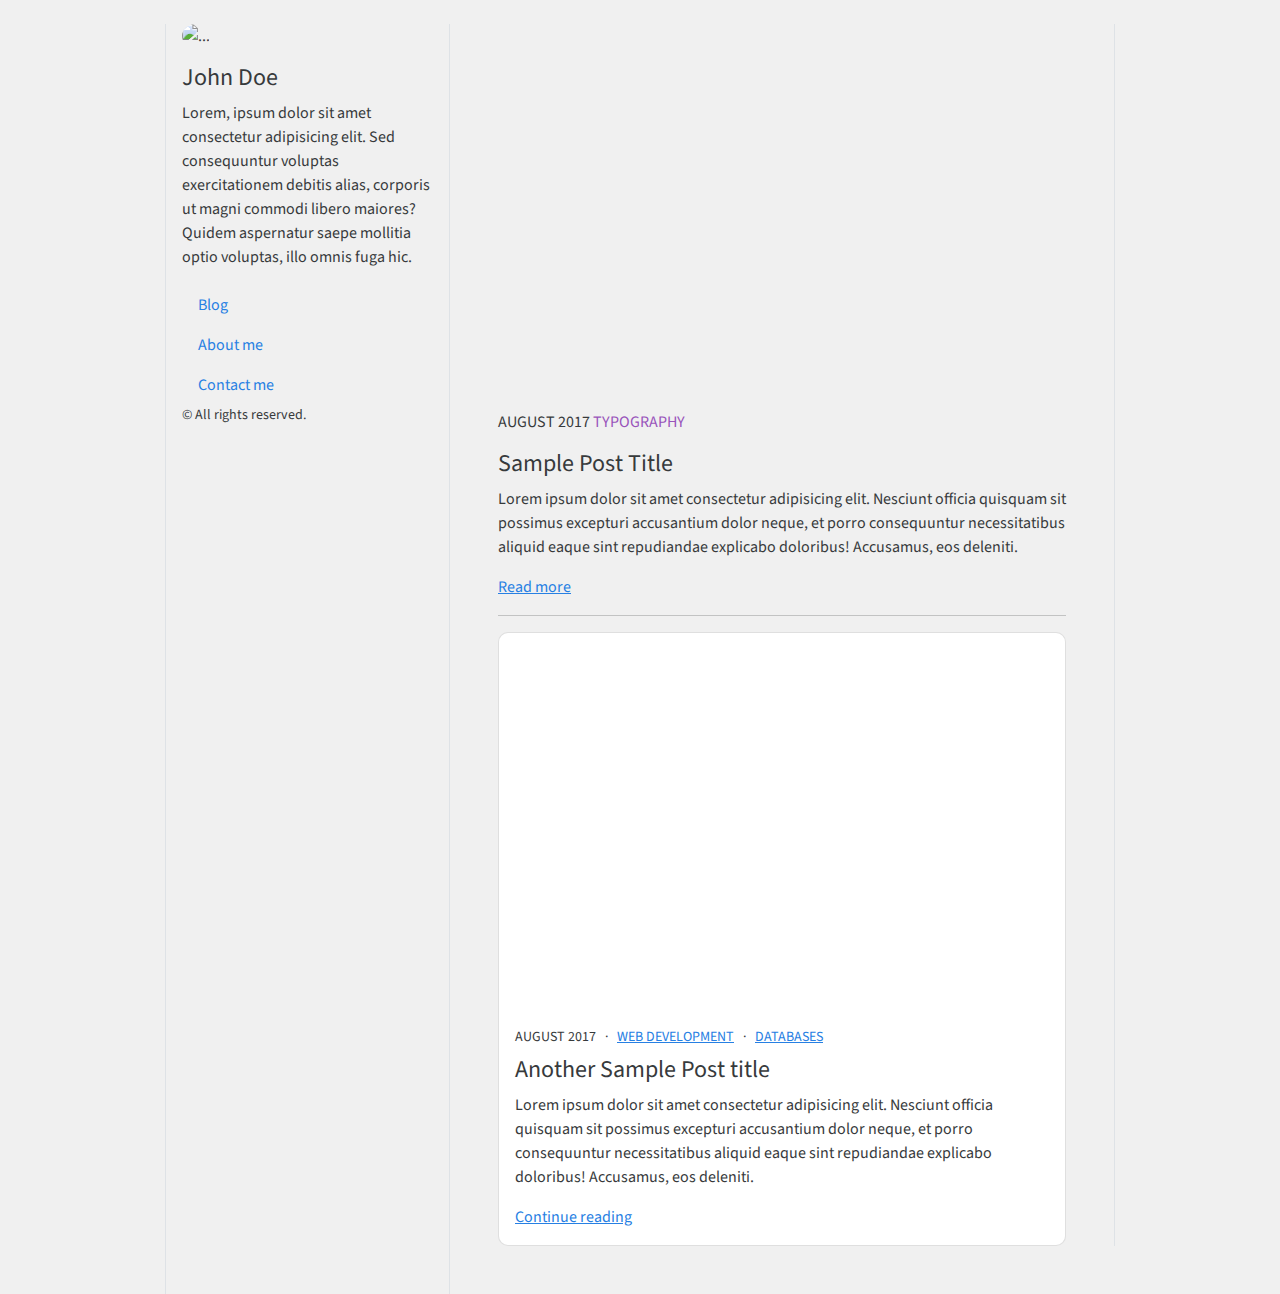
==== index.html @ c925407e "modify link class" ====
<html lang="en">

<head>
  <meta charset="UTF-8">
  <meta http-equiv="X-UA-Compatible" content="IE=edge">
  <meta name="viewport" content="width=device-width, initial-scale=1.0">
  <title>Web Development Blog</title>
  <link rel="stylesheet" href="bootstrap.css">
  <link rel="stylesheet" href="custom.css">
</head>

<body>
  <div class="container mt-4">
    <div class="row">
      <div class="col-md-3 offset-md-1 border-start pe-3 ps-3 border-end">
        <img src="https://place-hold.it/100x100/grey/white" class="rounded-circle mb-3" alt="...">
        <h4>John Doe</h4>
        <p>Lorem, ipsum dolor sit amet consectetur adipisicing elit. Sed consequuntur voluptas exercitationem debitis alias, corporis ut magni commodi libero maiores? Quidem aspernatur saepe mollitia optio voluptas, illo omnis fuga hic.</p>

        <ul class="nav flex-column">
          <li class="nav-item">
            <a class="nav-link active" aria-current="page" href="#">Blog</a>
          </li>
          <li class="nav-item">
            <a class="nav-link" href="#">About me</a>
          </li>
          <li class="nav-item">
            <a class="nav-link" href="#">Contact me</a>
          </li>
        </ul>

        <p>
          <small>&copy; All rights reserved.</small>
        </p>
      </div>
      <div class="col-md-7 border-end pe-5 ps-5 mb-5">
        <!-- <h3 class="mb-3">Main content</h3> -->
        <iframe width="672" height="378" src="https://www.youtube.com/embed/9ylj9NR0Lcg" title="YouTube video player" frameborder="0" allow="accelerometer; autoplay; clipboard-write; encrypted-media; gyroscope; picture-in-picture" allowfullscreen></iframe>
        <p class="mt-2">AUGUST 2017 <span class="text-info">TYPOGRAPHY</span></p>
        <h4>Sample Post Title</h4>
        <p>Lorem ipsum dolor sit amet consectetur adipisicing elit. Nesciunt officia quisquam sit possimus excepturi accusantium dolor neque, et porro consequuntur necessitatibus aliquid eaque sint repudiandae explicabo doloribus! Accusamus, eos deleniti.</p>
        <a class="" aria-current="page" href="#">Read more</a>
        <hr>
        <div class="card" style="width: auto;">
          <!-- <div class="card-header">
            AUGUST 2017 <span class="text-info"> MySQL | Databases </span>
          </div> -->
          <iframe class="yt-player" width="672" height="378" src="https://www.youtube.com/embed/9ylj9NR0Lcg" title="YouTube video player" frameborder="0" allow="accelerometer; autoplay; clipboard-write; encrypted-media; gyroscope; picture-in-picture" allowfullscreen></iframe>
          <div class="card-body">
            <small>AUGUST 2017&nbsp;&nbsp;&nbsp;&middot;&nbsp;&nbsp;&nbsp;<a class="link" href="#">WEB DEVELOPMENT</a>&nbsp;&nbsp;&nbsp;&middot;&nbsp;&nbsp;&nbsp;<a class="link" href="#">DATABASES</a></small>
            <h4 class="card-title mt-2">Another Sample Post title</h4>
            <p class="card-text">Lorem ipsum dolor sit amet consectetur adipisicing elit. Nesciunt officia quisquam sit possimus excepturi accusantium dolor neque, et porro consequuntur necessitatibus aliquid eaque sint repudiandae explicabo doloribus! Accusamus, eos deleniti.</p>
            <a class="link" aria-current="page" href="#">Continue reading</a>
          </div>
        </div>
      </div>
    </div>
  </div>

  <script src="https://cdn.jsdelivr.net/npm/bootstrap@5.1.0/dist/js/bootstrap.bundle.min.js" integrity="sha384-U1DAWAznBHeqEIlVSCgzq+c9gqGAJn5c/t99JyeKa9xxaYpSvHU5awsuZVVFIhvj" crossorigin="anonymous"></script>
</body>

</html>
---- custom.css ----
body {
  background-color: #F0F0F0;
}

.link {
  text-decoration: none;
}
.card {
  border-radius: 10px;
}
.yt-player {
  border-radius: 10px 10px 0 0;
}
.link {
  text-decoration: underline;
}
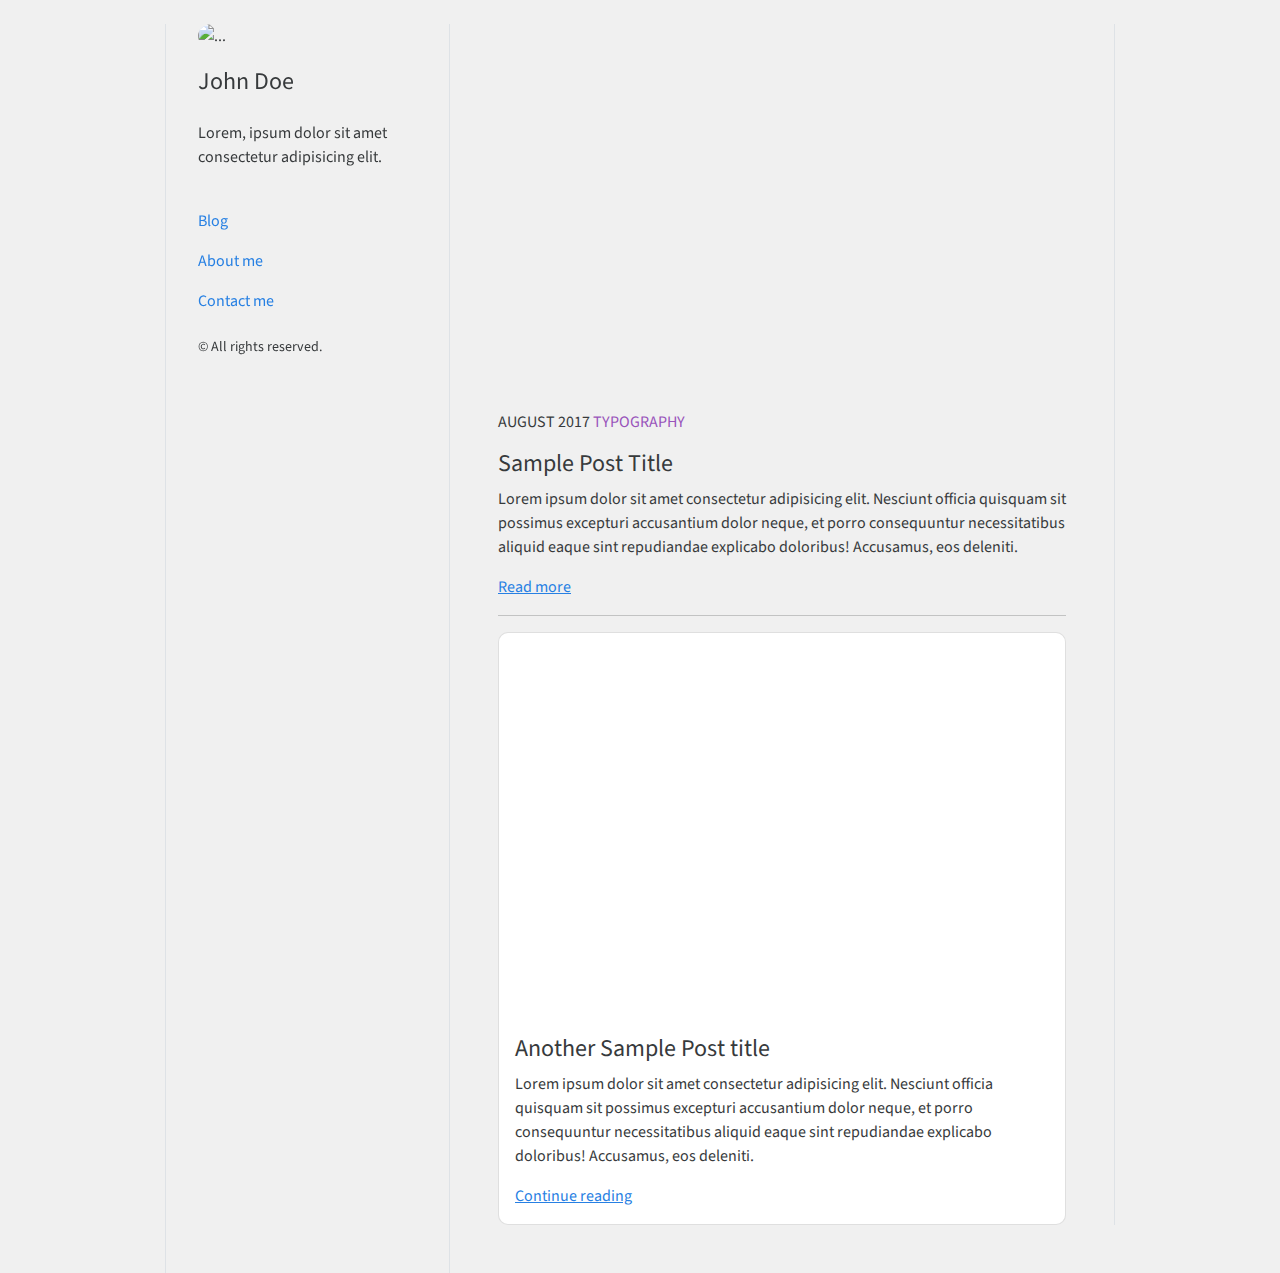
==== commit 9534ce26: "add padding to side nav elements" ====
--- a/index.html
+++ b/index.html
@@ -12,10 +12,10 @@
 <body>
   <div class="container mt-4">
     <div class="row">
-      <div class="col-md-3 offset-md-1 border-start pe-3 ps-3 border-end">
-        <img src="https://place-hold.it/100x100/grey/white" class="rounded-circle mb-3" alt="...">
-        <h4>John Doe</h4>
-        <p>Lorem, ipsum dolor sit amet consectetur adipisicing elit. Sed consequuntur voluptas exercitationem debitis alias, corporis ut magni commodi libero maiores? Quidem aspernatur saepe mollitia optio voluptas, illo omnis fuga hic.</p>
+      <div class="col-md-3 offset-md-1 border-start pe-3 ps-3 border-end sticky-top">
+        <img src="https://place-hold.it/80x80/grey/white" class="rounded-circle mb-1 ms-3" alt="...">
+        <h4 class="ps-3 pt-3">John Doe</h4>
+        <p class="p-3">Lorem, ipsum dolor sit amet consectetur adipisicing elit.</p>
 
         <ul class="nav flex-column">
           <li class="nav-item">
@@ -29,7 +29,7 @@
           </li>
         </ul>
 
-        <p>
+        <p class="p-3">
           <small>&copy; All rights reserved.</small>
         </p>
       </div>
@@ -47,7 +47,7 @@
           </div> -->
           <iframe class="yt-player" width="672" height="378" src="https://www.youtube.com/embed/9ylj9NR0Lcg" title="YouTube video player" frameborder="0" allow="accelerometer; autoplay; clipboard-write; encrypted-media; gyroscope; picture-in-picture" allowfullscreen></iframe>
           <div class="card-body">
-            <small>AUGUST 2017&nbsp;&nbsp;&nbsp;&middot;&nbsp;&nbsp;&nbsp;<a class="link" href="#">WEB DEVELOPMENT</a>&nbsp;&nbsp;&nbsp;&middot;&nbsp;&nbsp;&nbsp;<a class="link" href="#">DATABASES</a></small>
+            <!-- <small>PUBLISHED ON AUGUST 31, 2021 BY NORMAN E. WRIGHT&nbsp;&nbsp;&nbsp;&middot;&nbsp;&nbsp;&nbsp;<a class="link" href="#">WEB DEVELOPMENT</a>&nbsp;&nbsp;&nbsp;&middot;&nbsp;&nbsp;&nbsp;<a class="link" href="#">DATABASES</a></small> -->
             <h4 class="card-title mt-2">Another Sample Post title</h4>
             <p class="card-text">Lorem ipsum dolor sit amet consectetur adipisicing elit. Nesciunt officia quisquam sit possimus excepturi accusantium dolor neque, et porro consequuntur necessitatibus aliquid eaque sint repudiandae explicabo doloribus! Accusamus, eos deleniti.</p>
             <a class="link" aria-current="page" href="#">Continue reading</a>
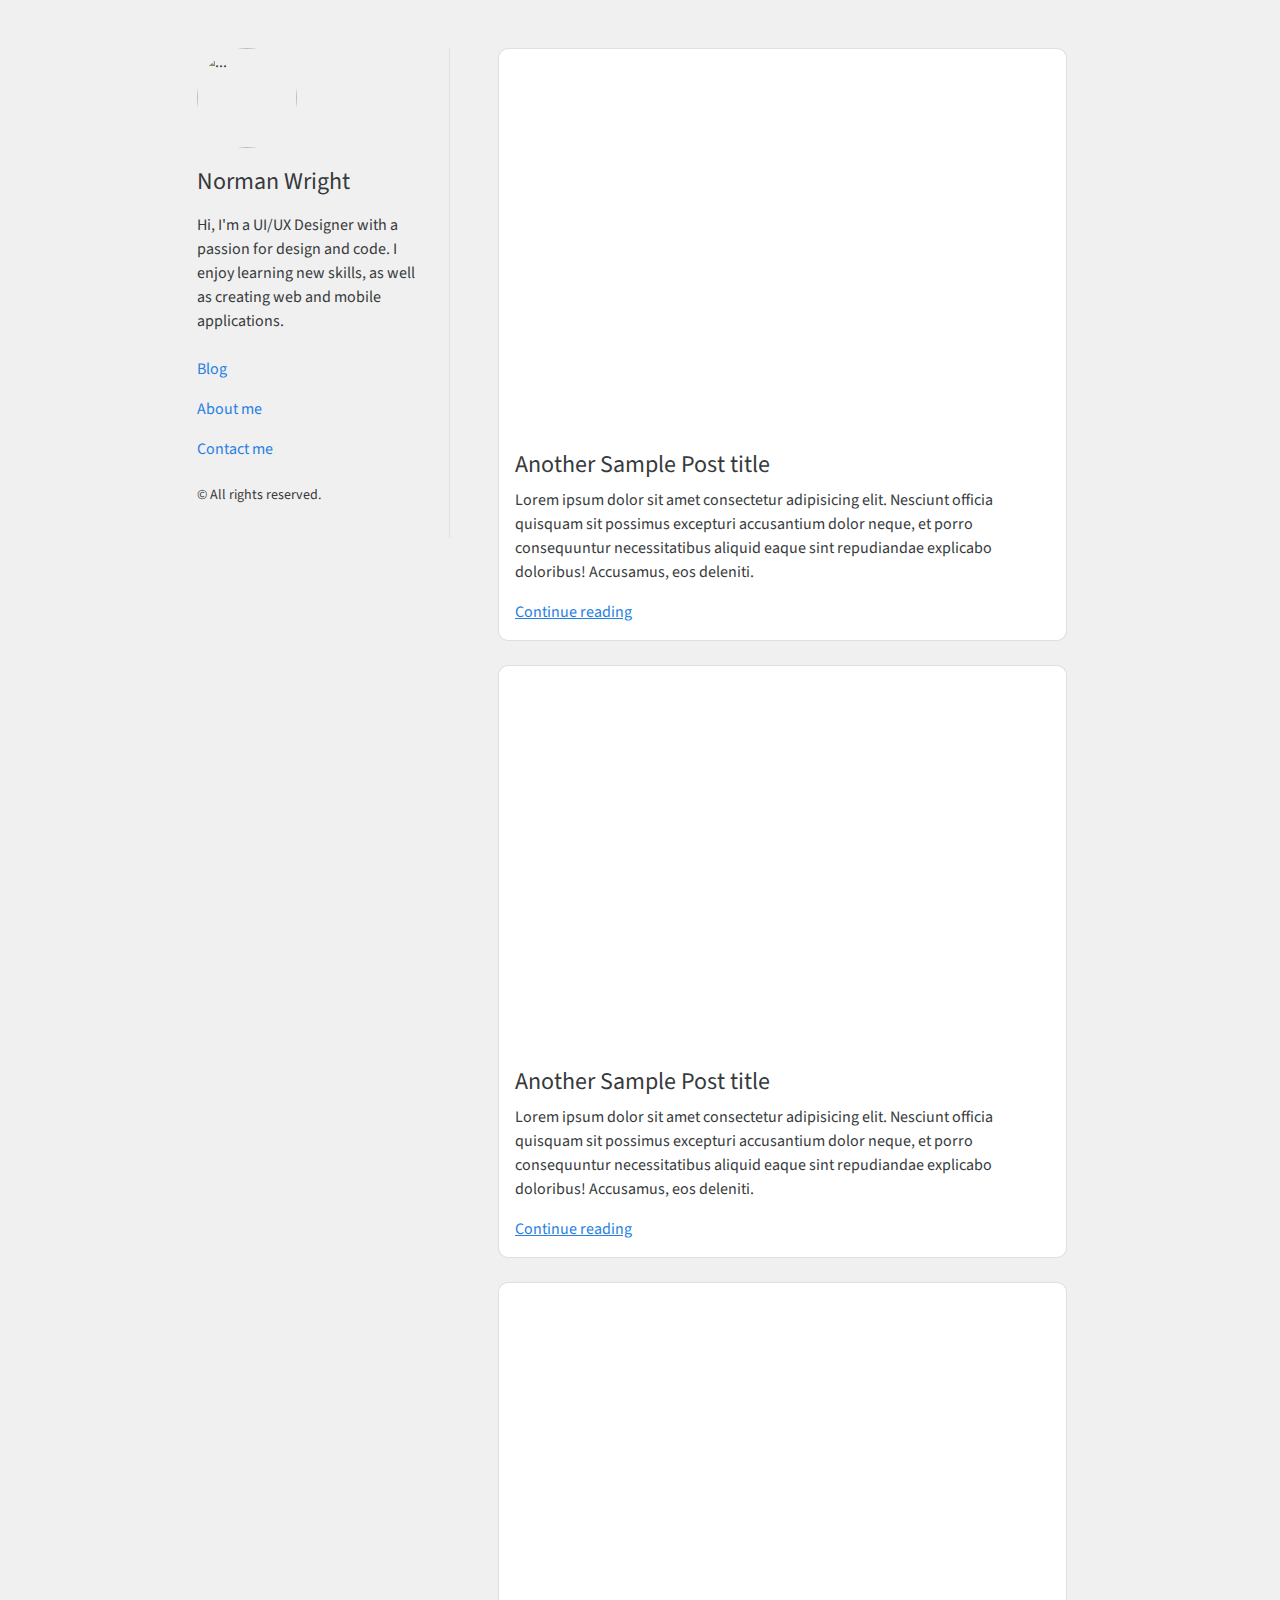
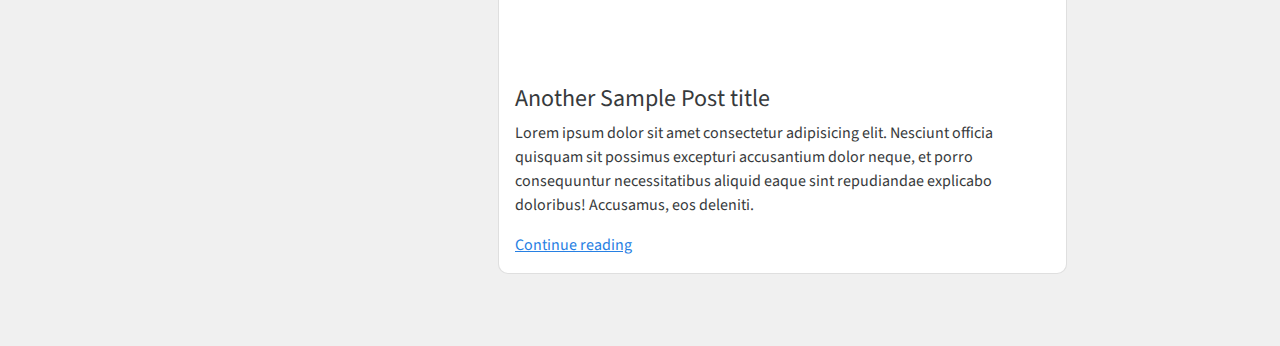
==== commit 712a55bd: "clean up layout, add photo, short intro, and sample videos" ====
--- a/index.html
+++ b/index.html
@@ -10,12 +10,12 @@
 </head>
 
 <body>
-  <div class="container mt-4">
+  <div class="container mt-5">
     <div class="row">
-      <div class="col-md-3 offset-md-1 border-start pe-3 ps-3 border-end sticky-top">
-        <img src="https://place-hold.it/80x80/grey/white" class="rounded-circle mb-1 ms-3" alt="...">
-        <h4 class="ps-3 pt-3">John Doe</h4>
-        <p class="p-3">Lorem, ipsum dolor sit amet consectetur adipisicing elit.</p>
+      <div class="col-md-3 offset-md-1 pe-3 ps-3 border-end h-75 d-inline-block">
+        <img src="norman-wright.png" class="profile-pic rounded-circle mb-1 ms-3" alt="...">
+        <h4 class="ps-3 pt-3">Norman Wright</h4>
+        <p class="ps-3 pt-2 pe-3">Hi, I'm a UI/UX Designer with a passion for design and code. I enjoy learning new skills, as well as creating web and mobile applications.</p>
 
         <ul class="nav flex-column">
           <li class="nav-item">
@@ -33,15 +33,18 @@
           <small>&copy; All rights reserved.</small>
         </p>
       </div>
-      <div class="col-md-7 border-end pe-5 ps-5 mb-5">
+      <div class="col-md-7 pe-5 ps-5 mb-5">
+
         <!-- <h3 class="mb-3">Main content</h3> -->
-        <iframe width="672" height="378" src="https://www.youtube.com/embed/9ylj9NR0Lcg" title="YouTube video player" frameborder="0" allow="accelerometer; autoplay; clipboard-write; encrypted-media; gyroscope; picture-in-picture" allowfullscreen></iframe>
+        <!-- <iframe width="672" height="378" src="https://www.youtube.com/embed/9ylj9NR0Lcg" title="YouTube video player" frameborder="0" allow="accelerometer; autoplay; clipboard-write; encrypted-media; gyroscope; picture-in-picture" allowfullscreen></iframe>
         <p class="mt-2">AUGUST 2017 <span class="text-info">TYPOGRAPHY</span></p>
         <h4>Sample Post Title</h4>
         <p>Lorem ipsum dolor sit amet consectetur adipisicing elit. Nesciunt officia quisquam sit possimus excepturi accusantium dolor neque, et porro consequuntur necessitatibus aliquid eaque sint repudiandae explicabo doloribus! Accusamus, eos deleniti.</p>
         <a class="" aria-current="page" href="#">Read more</a>
-        <hr>
-        <div class="card" style="width: auto;">
+        <hr> -->
+
+
+        <div class="card mb-4" style="width: auto;">
           <!-- <div class="card-header">
             AUGUST 2017 <span class="text-info"> MySQL | Databases </span>
           </div> -->
@@ -53,6 +56,28 @@
             <a class="link" aria-current="page" href="#">Continue reading</a>
           </div>
         </div>
+
+
+        <div class="card mb-4" style="width: auto;">
+          <iframe class="yt-player" width="672" height="378" src="https://www.youtube.com/embed/t7DrJqcUviA" title="YouTube video player" frameborder="0" allow="accelerometer; autoplay; clipboard-write; encrypted-media; gyroscope; picture-in-picture" allowfullscreen></iframe>
+          <div class="card-body">
+            <h4 class="card-title mt-2">Another Sample Post title</h4>
+            <p class="card-text">Lorem ipsum dolor sit amet consectetur adipisicing elit. Nesciunt officia quisquam sit possimus excepturi accusantium dolor neque, et porro consequuntur necessitatibus aliquid eaque sint repudiandae explicabo doloribus! Accusamus, eos deleniti.</p>
+            <a class="link" aria-current="page" href="#">Continue reading</a>
+          </div>
+        </div>
+
+
+        <div class="card mb-4" style="width: auto;">
+          <iframe class="yt-player" width="672" height="378" src="https://www.youtube.com/embed/_8V5o2UHG0E" title="YouTube video player" frameborder="0" allow="accelerometer; autoplay; clipboard-write; encrypted-media; gyroscope; picture-in-picture" allowfullscreen></iframe>
+          <div class="card-body">
+            <h4 class="card-title mt-2">Another Sample Post title</h4>
+            <p class="card-text">Lorem ipsum dolor sit amet consectetur adipisicing elit. Nesciunt officia quisquam sit possimus excepturi accusantium dolor neque, et porro consequuntur necessitatibus aliquid eaque sint repudiandae explicabo doloribus! Accusamus, eos deleniti.</p>
+            <a class="link" aria-current="page" href="#">Continue reading</a>
+          </div>
+        </div>
+
+
       </div>
     </div>
   </div>
--- a/custom.css
+++ b/custom.css
@@ -1,7 +1,10 @@
 body {
   background-color: #F0F0F0;
 }
-
+.profile-pic {
+  height: 100px;
+  width: 100px;
+}
 .link {
   text-decoration: none;
 }
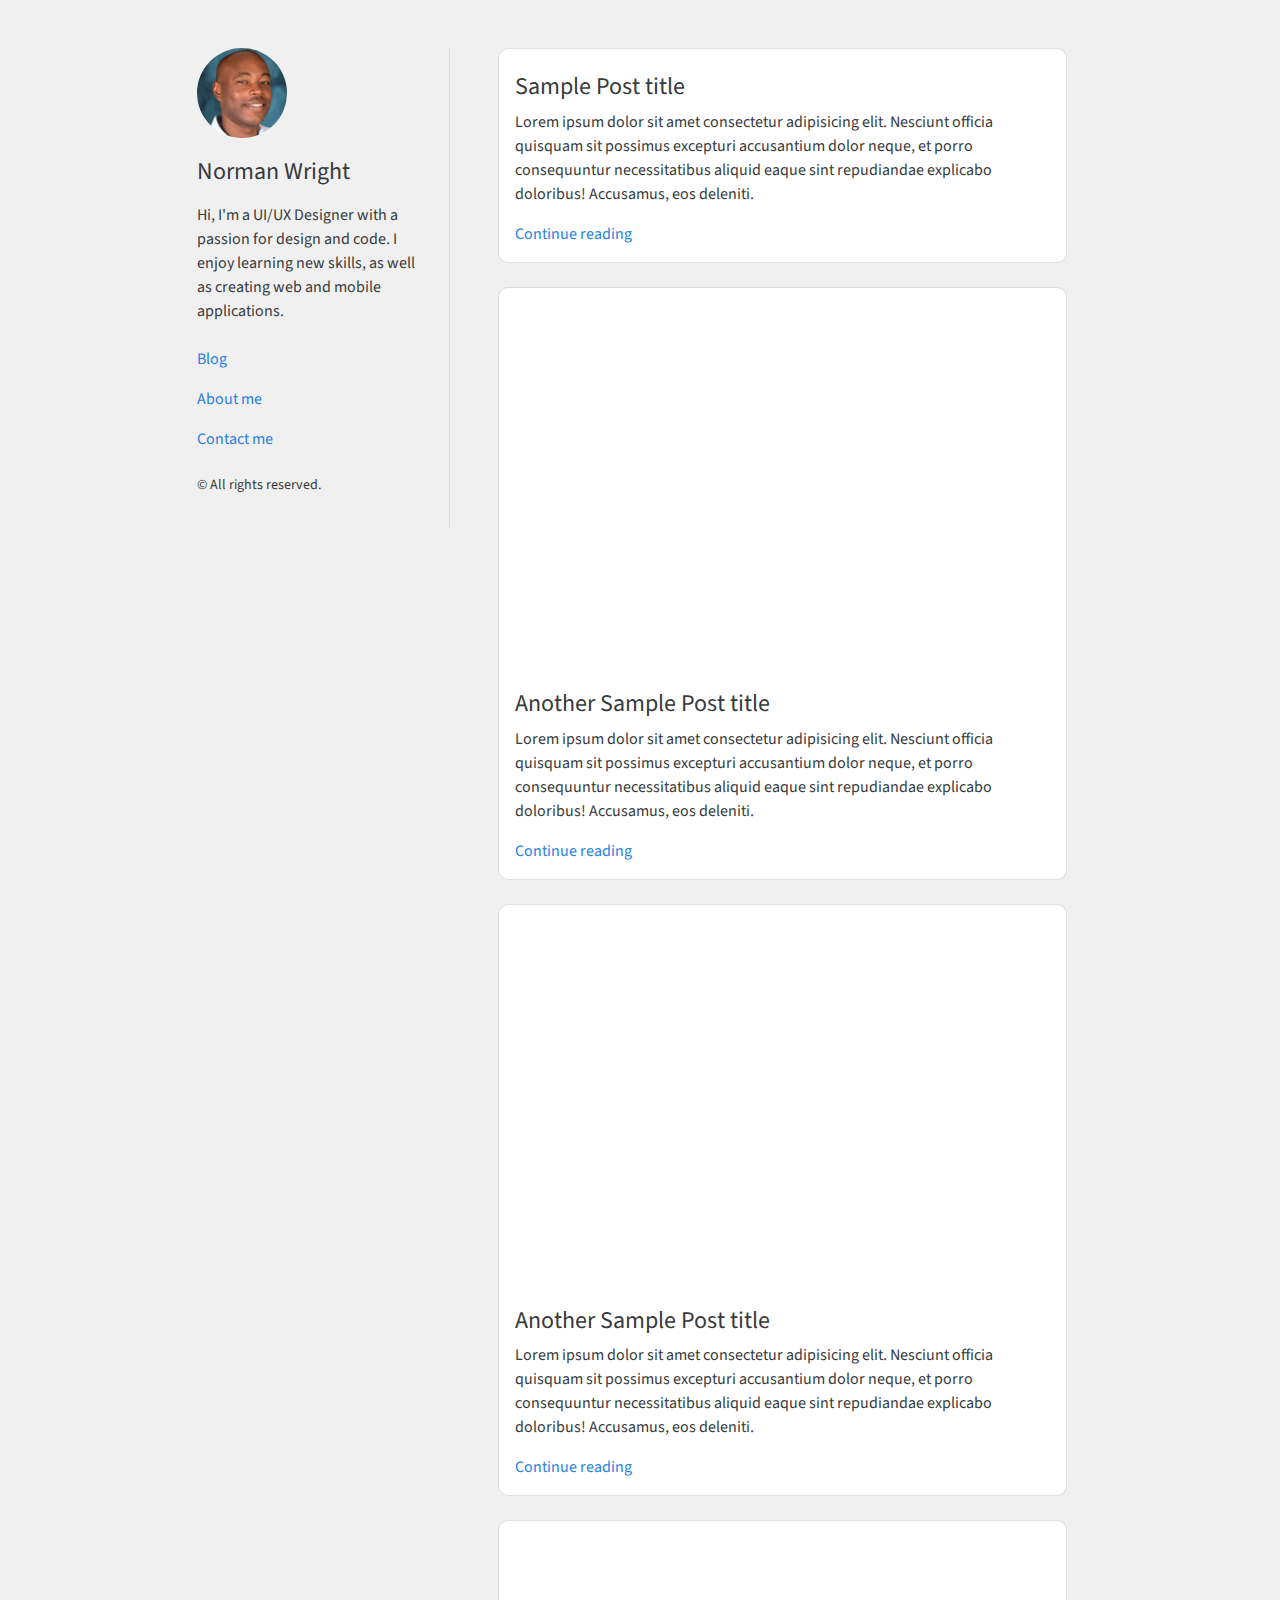
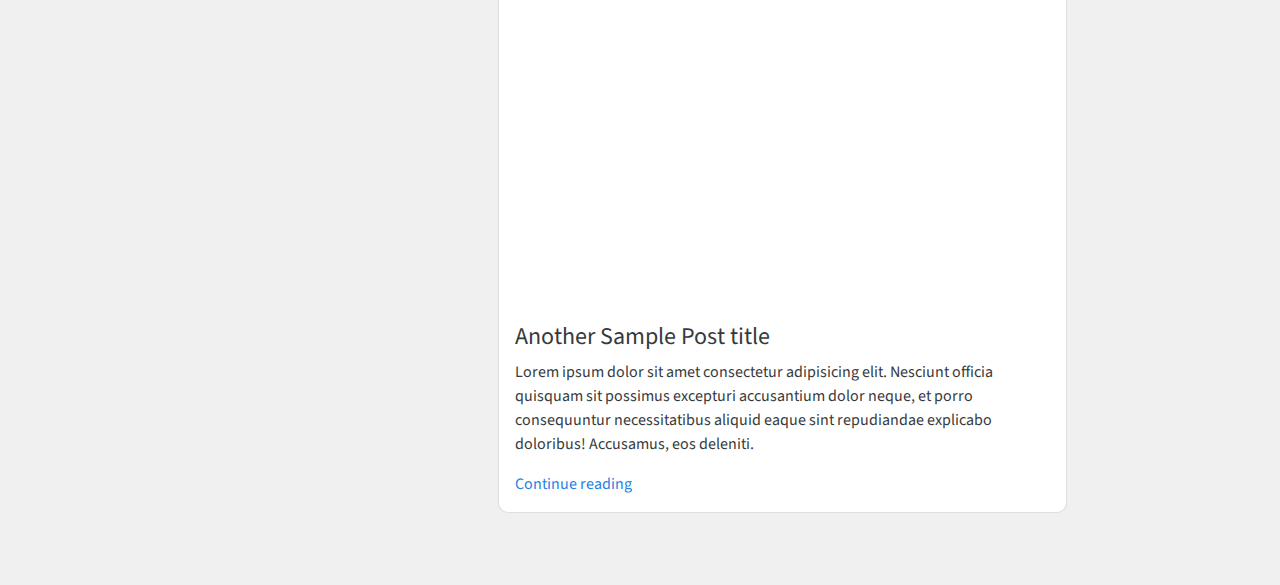
==== commit e87470e6: "add sample blog post card (text only)" ====
--- a/index.html
+++ b/index.html
@@ -45,6 +45,15 @@
 
 
         <div class="card mb-4" style="width: auto;">
+          <div class="card-body">
+            <h4 class="card-title mt-2">Sample Post title</h4>
+            <p class="card-text">Lorem ipsum dolor sit amet consectetur adipisicing elit. Nesciunt officia quisquam sit possimus excepturi accusantium dolor neque, et porro consequuntur necessitatibus aliquid eaque sint repudiandae explicabo doloribus! Accusamus, eos deleniti.</p>
+            <a class="link" aria-current="page" href="#">Continue reading</a>
+          </div>
+        </div>
+
+
+        <div class="card mb-4" style="width: auto;">
           <!-- <div class="card-header">
             AUGUST 2017 <span class="text-info"> MySQL | Databases </span>
           </div> -->
--- a/custom.css
+++ b/custom.css
@@ -2,11 +2,16 @@
   background-color: #F0F0F0;
 }
 .profile-pic {
-  height: 100px;
-  width: 100px;
+  height: 90px;
+  width: 90px;
 }
+.nav-link,
 .link {
   text-decoration: none;
+}
+.nav-link:hover,
+.link:hover {
+  text-decoration: underline;
 }
 .card {
   border-radius: 10px;
@@ -14,6 +19,3 @@
 .yt-player {
   border-radius: 10px 10px 0 0;
 }
-.link {
-  text-decoration: underline;
-}
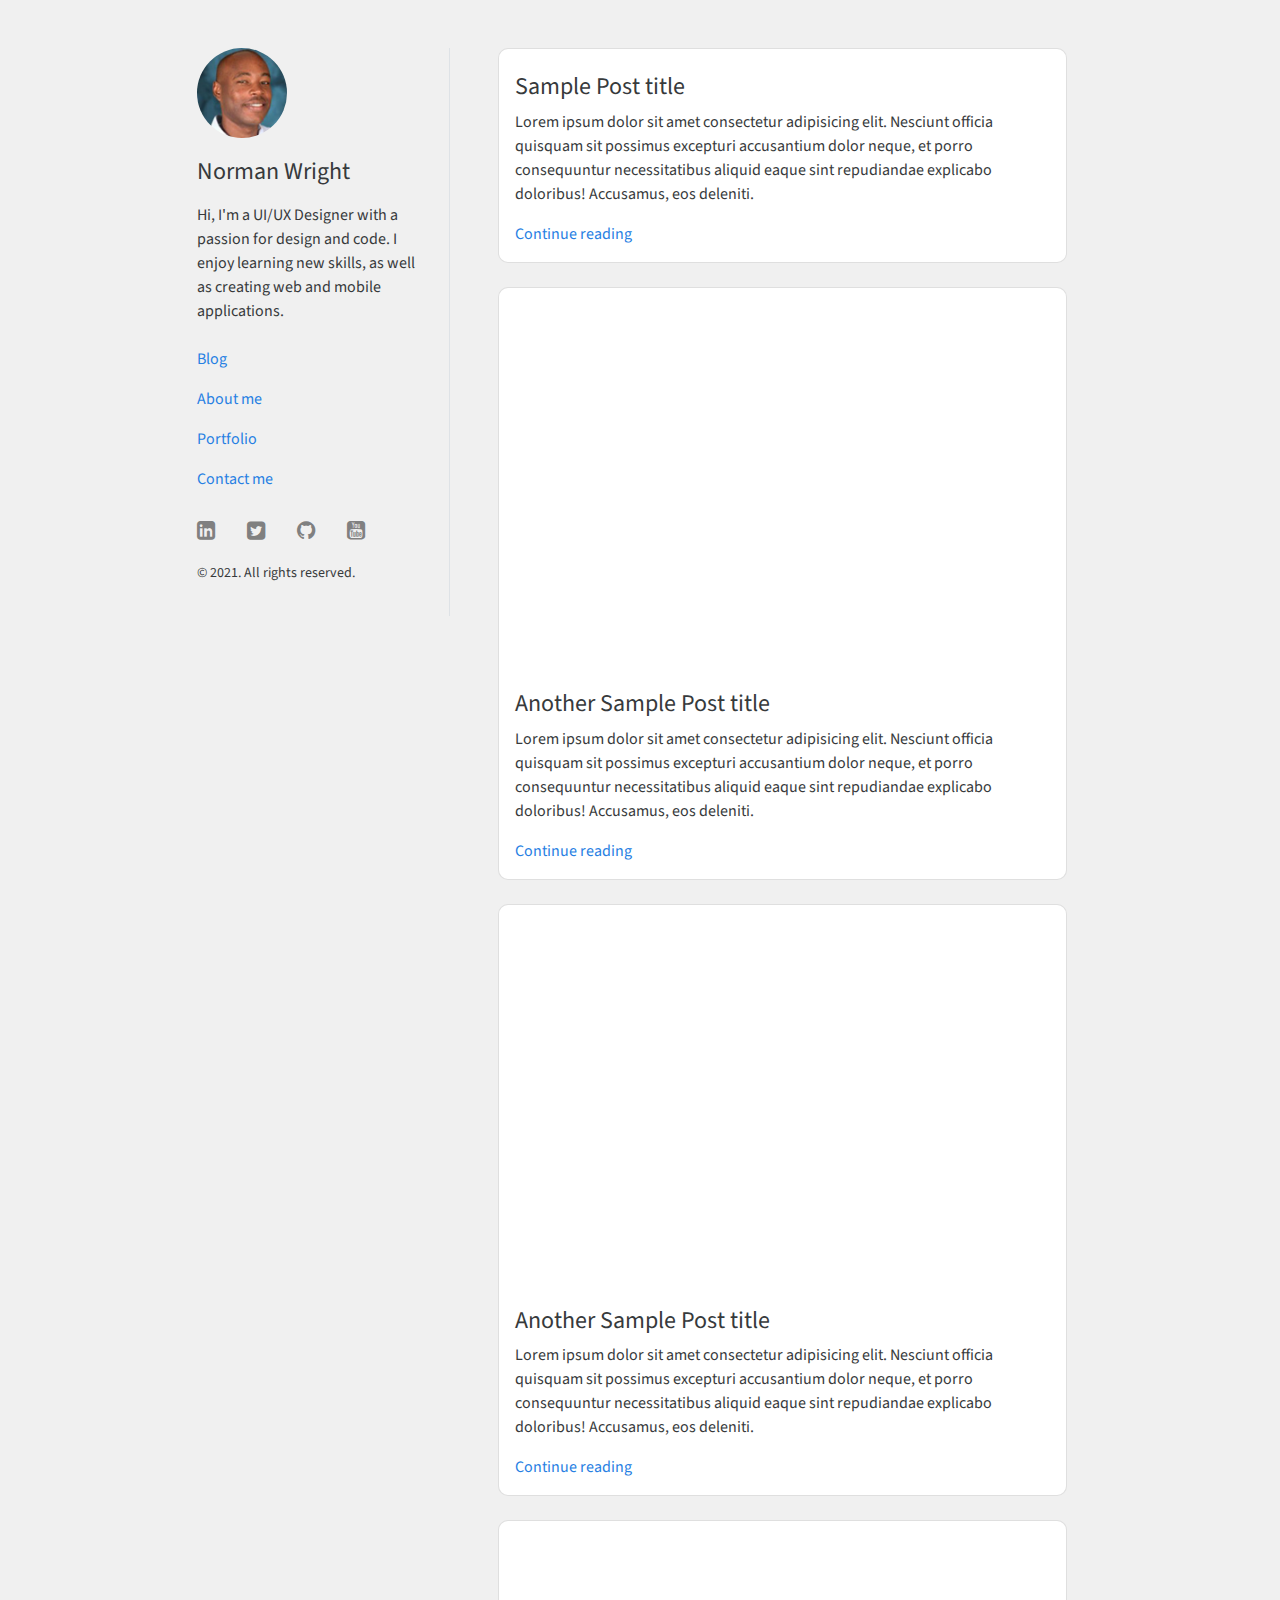
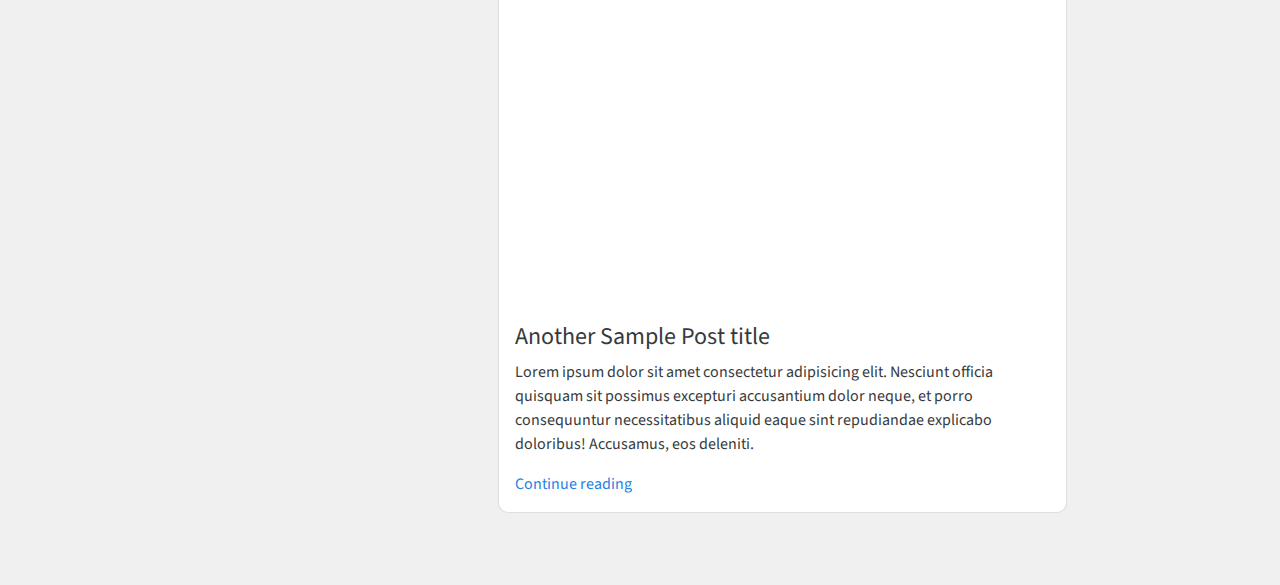
==== commit 997dc031: "add custom styles to social icons" ====
--- a/index.html
+++ b/index.html
@@ -6,6 +6,7 @@
   <meta name="viewport" content="width=device-width, initial-scale=1.0">
   <title>Web Development Blog</title>
   <link rel="stylesheet" href="bootstrap.css">
+  <link rel="stylesheet" href="/font-awesome-4.7.0/css/font-awesome.min.css">
   <link rel="stylesheet" href="custom.css">
 </head>
 
@@ -25,12 +26,30 @@
             <a class="nav-link" href="#">About me</a>
           </li>
           <li class="nav-item">
+            <a class="nav-link" href="#">Portfolio</a>
+          </li>
+          <li class="nav-item">
             <a class="nav-link" href="#">Contact me</a>
           </li>
         </ul>
 
+        <ul class="nav justify-content-start mt-3">
+          <li class="nav-item">
+            <a class="nav-link" href="#"><i class="fa fa-linkedin-square fa-lg" aria-hidden="true"></i></a>
+          </li>
+          <li class="nav-item">
+            <a class="nav-link" href="#"><i class="fa fa-twitter-square fa-lg" aria-hidden="true"></i></a>
+          </li>
+          <li class="nav-item">
+            <a class="nav-link" href="#"><i class="fa fa-github fa-lg" aria-hidden="true"></i></a>
+          </li>
+          <li class="nav-item">
+            <a class="nav-link" href="#"><i class="fa fa-youtube-square fa-lg" aria-hidden="true"></i></a>
+          </li>
+        </ul>
+
         <p class="p-3">
-          <small>&copy; All rights reserved.</small>
+          <small>&copy; 2021. All rights reserved.</small>
         </p>
       </div>
       <div class="col-md-7 pe-5 ps-5 mb-5">
--- a/custom.css
+++ b/custom.css
@@ -19,3 +19,9 @@
 .yt-player {
   border-radius: 10px 10px 0 0;
 }
+.fa {
+  color: gray;
+}
+.fa:hover {
+  color: #333333;
+}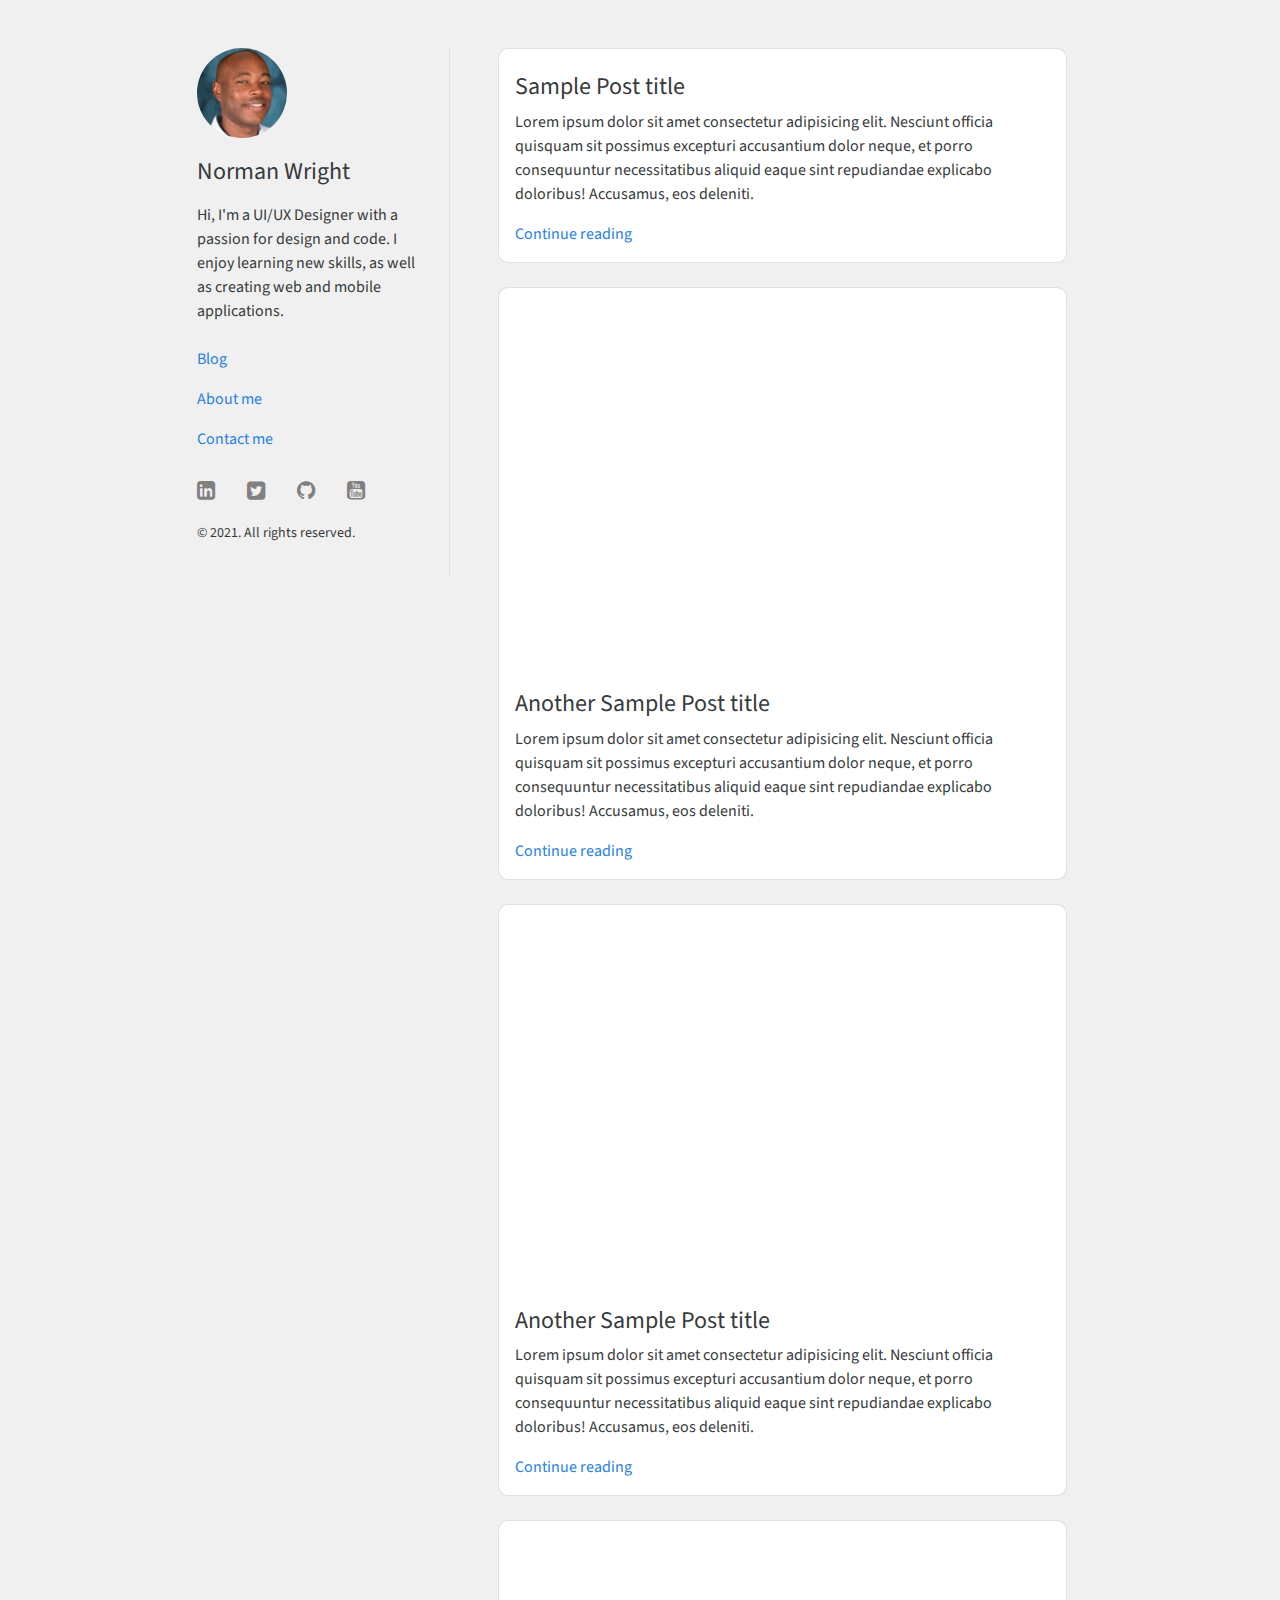
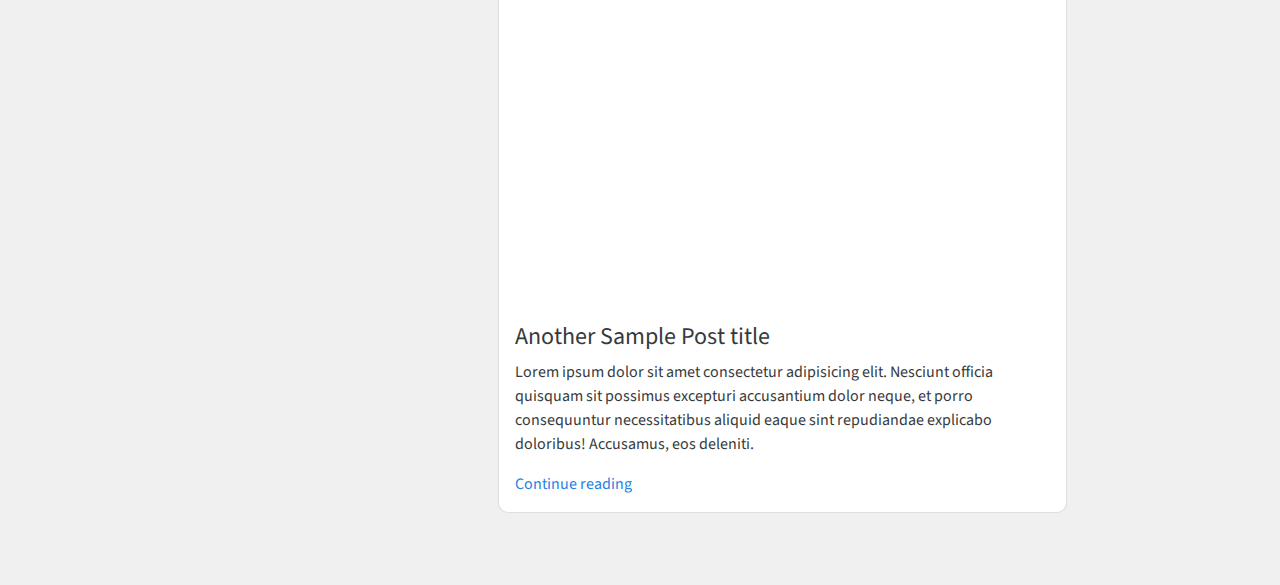
==== commit 2a005138: "hide Portfolio link" ====
--- a/index.html
+++ b/index.html
@@ -25,9 +25,9 @@
           <li class="nav-item">
             <a class="nav-link" href="#">About me</a>
           </li>
-          <li class="nav-item">
+          <!-- <li class="nav-item">
             <a class="nav-link" href="#">Portfolio</a>
-          </li>
+          </li> -->
           <li class="nav-item">
             <a class="nav-link" href="#">Contact me</a>
           </li>
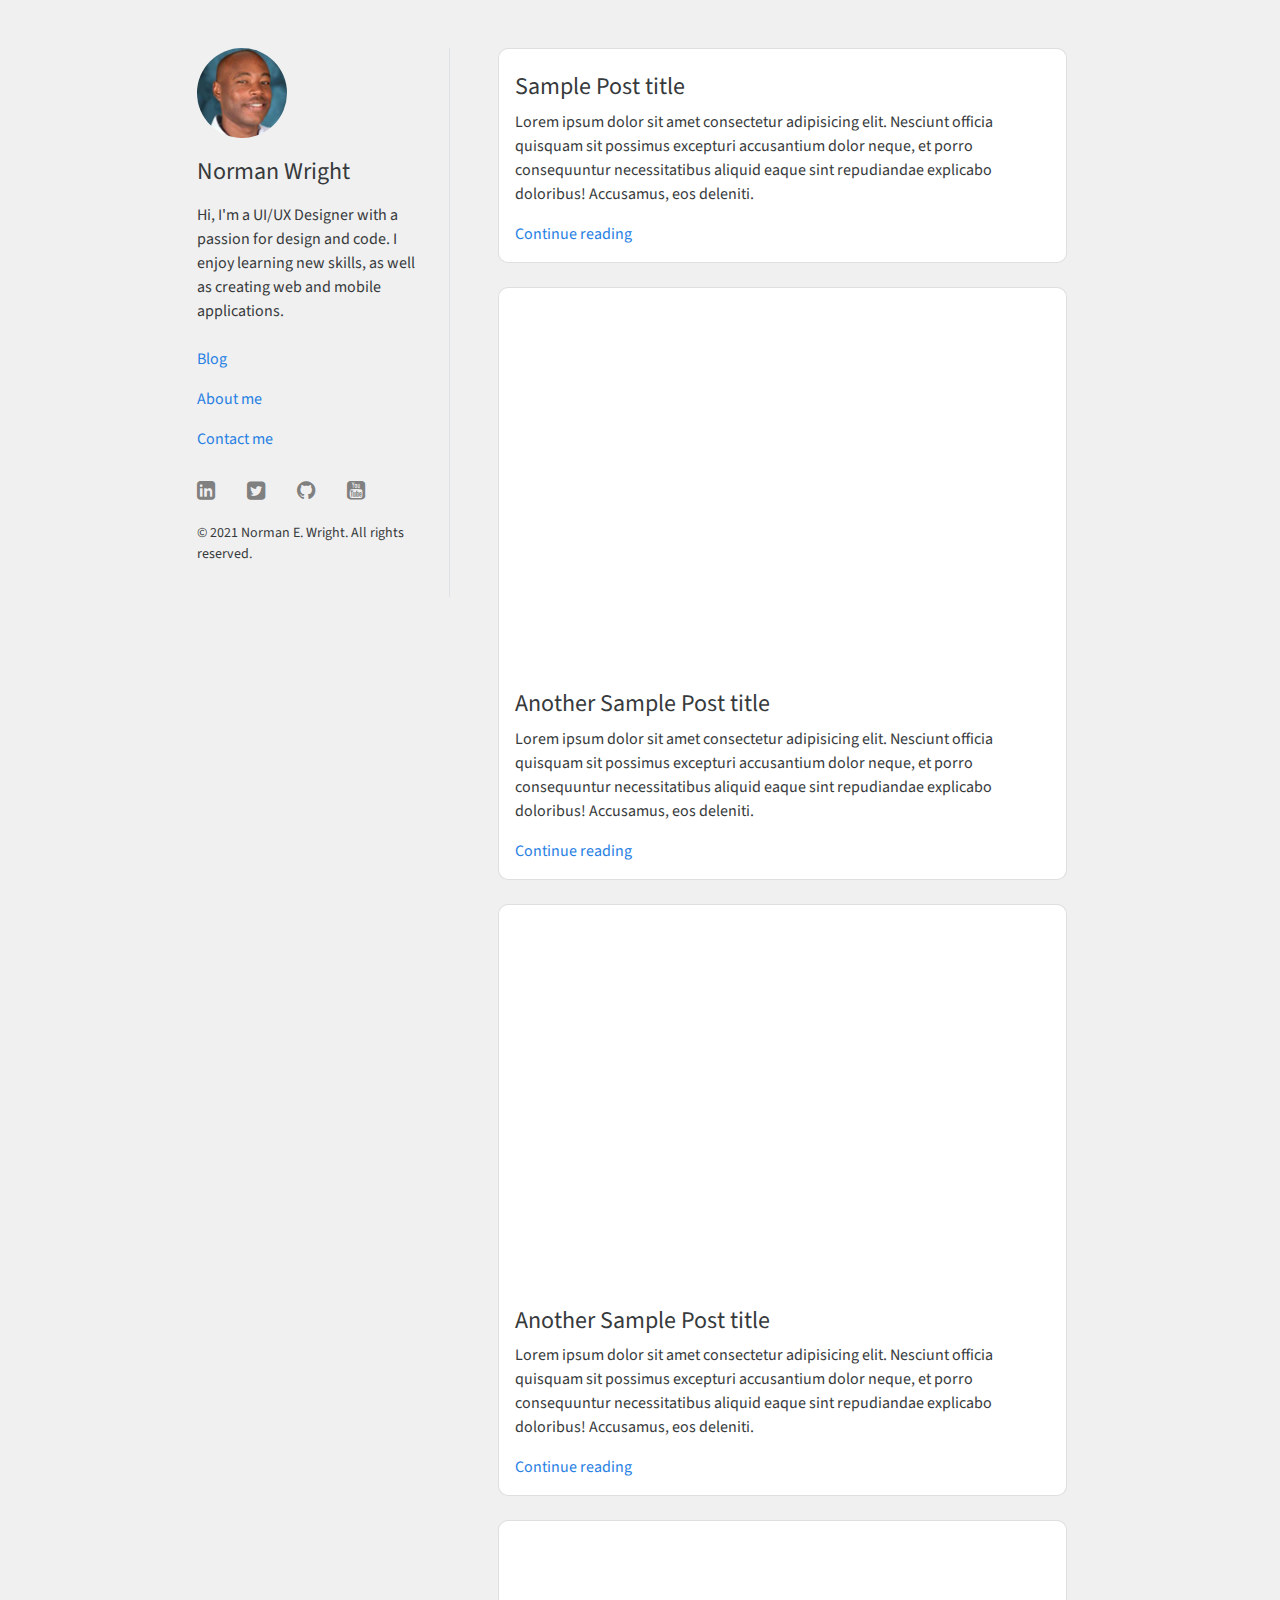
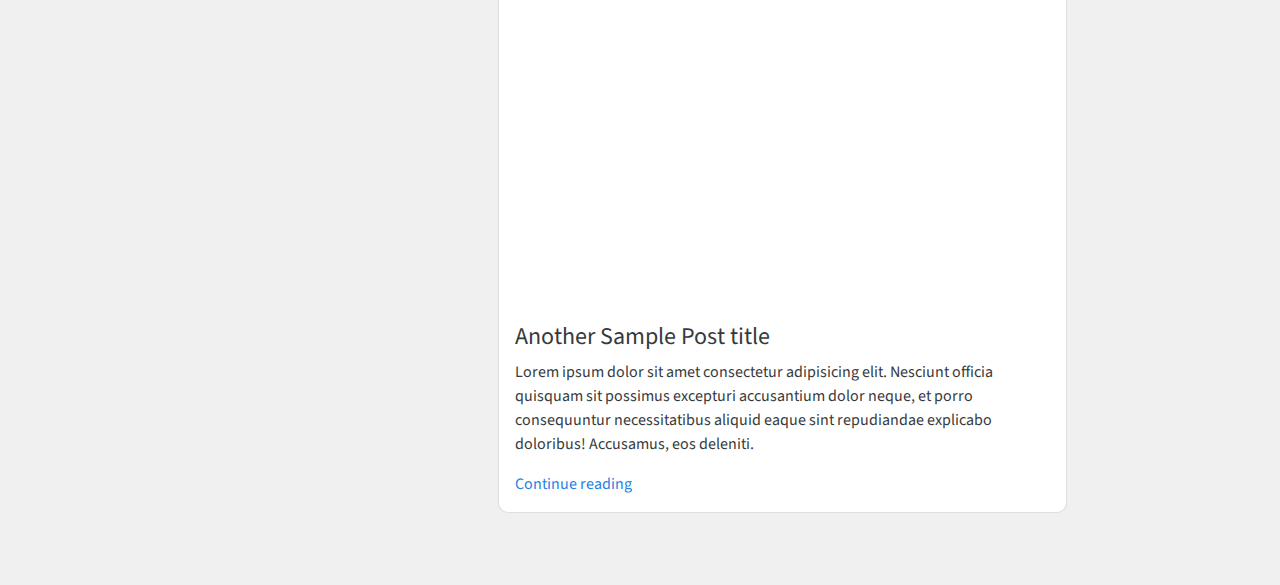
==== commit fefb036f: "Update copyright" ====
--- a/index.html
+++ b/index.html
@@ -49,7 +49,7 @@
         </ul>
 
         <p class="p-3">
-          <small>&copy; 2021. All rights reserved.</small>
+          <small>&copy; 2021 Norman E. Wright. All rights reserved.</small>
         </p>
       </div>
       <div class="col-md-7 pe-5 ps-5 mb-5">
